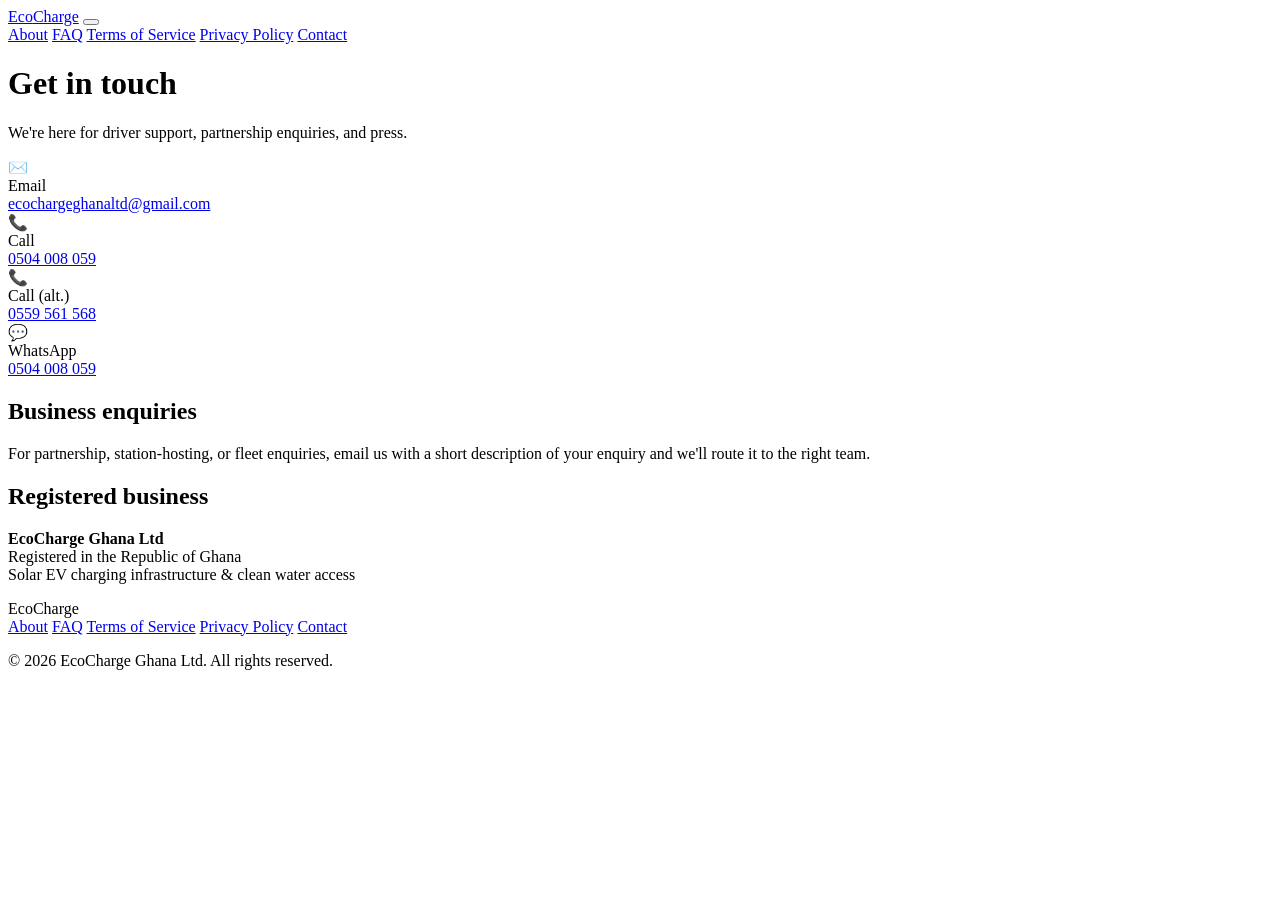
==== contact.html @ 5aa97f72 "Add files via upload" ====
<!DOCTYPE html>
<html lang="en">
<head>
<meta charset="UTF-8">
<meta name="viewport" content="width=device-width, initial-scale=1.0">
<title>Contact — EcoCharge Ghana</title>
<link rel="stylesheet" href="style.css">
</head>
<body>

<header class="site">
  <div class="nav-wrap">
    <a href="index.html" class="brand"><span class="dot"></span><span class="eco">Eco</span><span class="charge">Charge</span></a>
    <button class="nav-toggle" aria-label="Toggle menu" onclick="document.querySelector('nav.links').classList.toggle('open')">
      <span></span><span></span><span></span>
    </button>
    <nav class="links">
      <a href="index.html">About</a>
      <a href="faq.html">FAQ</a>
      <a href="terms.html">Terms of Service</a>
      <a href="privacy.html">Privacy Policy</a>
      <a href="contact.html" class="active">Contact</a>
    </nav>
  </div>
</header>

<main class="page">
  <h1 class="page-title">Get in touch</h1>
  <p class="subtitle">We're here for driver support, partnership enquiries, and press.</p>

  <div class="contact-grid">
    <div class="contact-card">
      <div class="icon-wrap">✉️</div>
      <div>
        <div class="label">Email</div>
        <div class="value"><a href="mailto:ecochargeghanaltd@gmail.com">ecochargeghanaltd@gmail.com</a></div>
      </div>
    </div>
    <div class="contact-card">
      <div class="icon-wrap">📞</div>
      <div>
        <div class="label">Call</div>
        <div class="value"><a href="tel:+233504008059">0504 008 059</a></div>
      </div>
    </div>
    <div class="contact-card">
      <div class="icon-wrap">📞</div>
      <div>
        <div class="label">Call (alt.)</div>
        <div class="value"><a href="tel:+233559561568">0559 561 568</a></div>
      </div>
    </div>
    <div class="contact-card">
      <div class="icon-wrap">💬</div>
      <div>
        <div class="label">WhatsApp</div>
        <div class="value"><a href="https://wa.me/233504008059" target="_blank" rel="noopener">0504 008 059</a></div>
      </div>
    </div>
  </div>

  <div class="divider"></div>

  <section class="block">
    <h2>Business enquiries</h2>
    <p>For partnership, station-hosting, or fleet enquiries, email us with a short description of your enquiry and we'll route it to the right team.</p>
  </section>

  <section class="block">
    <h2>Registered business</h2>
    <p><strong>EcoCharge Ghana Ltd</strong><br>Registered in the Republic of Ghana<br>Solar EV charging infrastructure &amp; clean water access</p>
  </section>
</main>

<footer class="site">
  <div class="footer-wrap">
    <div class="brand"><span class="dot"></span><span class="eco">Eco</span><span class="charge">Charge</span></div>
    <div class="footer-links">
      <a href="index.html">About</a>
      <a href="faq.html">FAQ</a>
      <a href="terms.html">Terms of Service</a>
      <a href="privacy.html">Privacy Policy</a>
      <a href="contact.html">Contact</a>
    </div>
  </div>
  <p class="footer-note">© 2026 EcoCharge Ghana Ltd. All rights reserved.</p>
</footer>

</body>
</html>
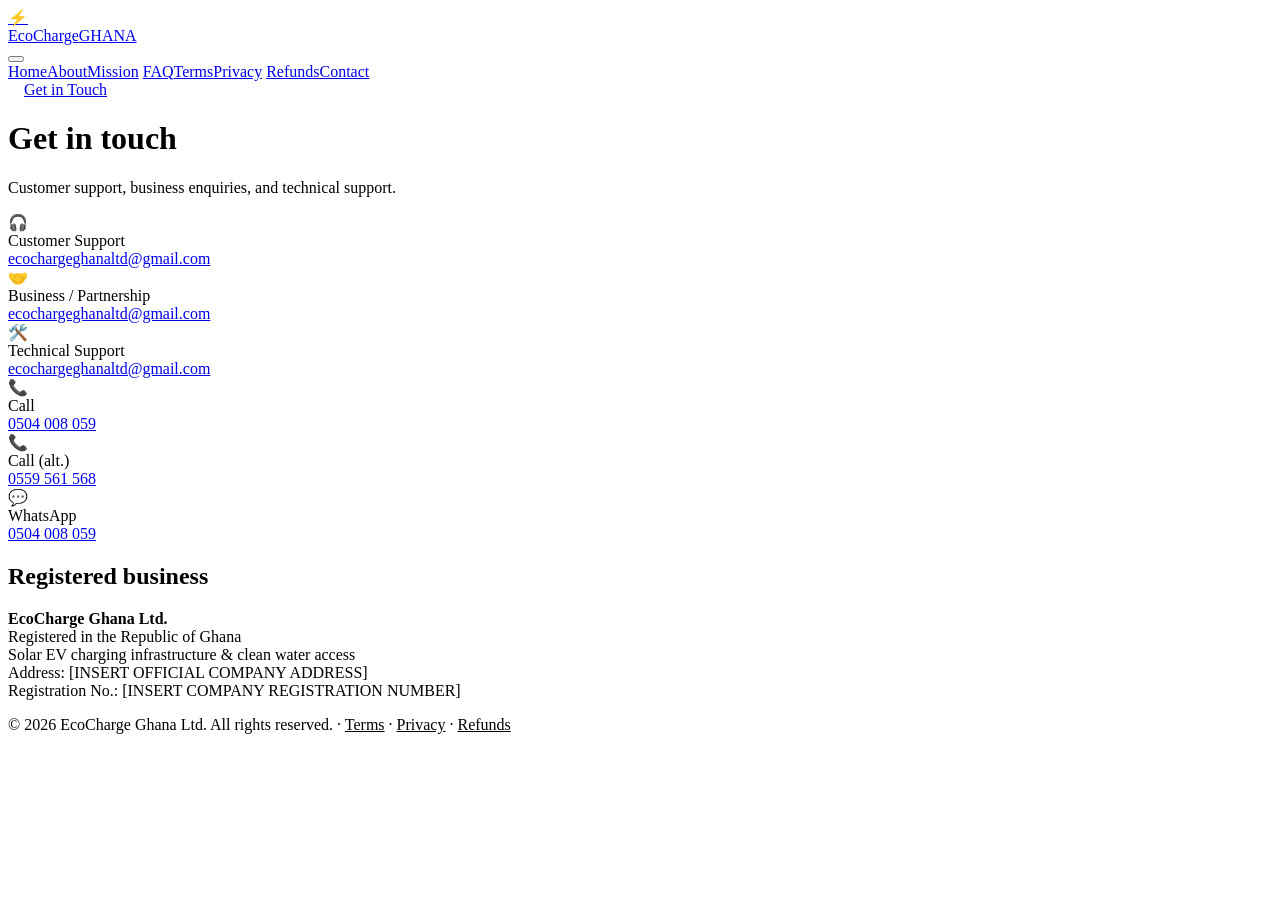
==== commit c4d0f5da: "Add files via upload" ====
--- a/contact.html
+++ b/contact.html
@@ -3,37 +3,48 @@
 <head>
 <meta charset="UTF-8">
 <meta name="viewport" content="width=device-width, initial-scale=1.0">
-<title>Contact — EcoCharge Ghana</title>
+<title>Contact — EcoCharge Ghana Ltd.</title>
 <link rel="stylesheet" href="style.css">
 </head>
 <body>
 
 <header class="site">
   <div class="nav-wrap">
-    <a href="index.html" class="brand"><span class="dot"></span><span class="eco">Eco</span><span class="charge">Charge</span></a>
-    <button class="nav-toggle" aria-label="Toggle menu" onclick="document.querySelector('nav.links').classList.toggle('open')">
-      <span></span><span></span><span></span>
-    </button>
+    <a href="index.html" class="brand"><div class="mark">⚡</div><div class="name">EcoCharge<span class="sub">GHANA</span></div></a>
+    <button class="nav-toggle" aria-label="Toggle menu" onclick="document.querySelector('nav.links').classList.toggle('open')"><span></span><span></span><span></span></button>
     <nav class="links">
-      <a href="index.html">About</a>
-      <a href="faq.html">FAQ</a>
-      <a href="terms.html">Terms of Service</a>
-      <a href="privacy.html">Privacy Policy</a>
-      <a href="contact.html" class="active">Contact</a>
+      <a href="index.html">Home</a><a href="index.html#about">About</a><a href="index.html#mission">Mission</a>
+      <a href="faq.html">FAQ</a><a href="terms.html">Terms</a><a href="privacy.html">Privacy</a>
+      <a href="refund.html">Refunds</a><a href="contact.html" class="active">Contact</a>
     </nav>
+    <a href="contact.html" class="btn btn-primary" style="margin-left:16px;">Get in Touch</a>
   </div>
 </header>
 
 <main class="page">
   <h1 class="page-title">Get in touch</h1>
-  <p class="subtitle">We're here for driver support, partnership enquiries, and press.</p>
+  <p class="subtitle">Customer support, business enquiries, and technical support.</p>
 
   <div class="contact-grid">
     <div class="contact-card">
-      <div class="icon-wrap">✉️</div>
+      <div class="icon-wrap">🎧</div>
       <div>
-        <div class="label">Email</div>
-        <div class="value"><a href="mailto:ecochargeghanaltd@gmail.com">ecochargeghanaltd@gmail.com</a></div>
+        <div class="label">Customer Support</div>
+        <div class="value"><a href="mailto:ecochargeghanaltd@gmail.com?subject=Customer%20Support">ecochargeghanaltd@gmail.com</a></div>
+      </div>
+    </div>
+    <div class="contact-card">
+      <div class="icon-wrap">🤝</div>
+      <div>
+        <div class="label">Business / Partnership</div>
+        <div class="value"><a href="mailto:ecochargeghanaltd@gmail.com?subject=Partnership%20Enquiry">ecochargeghanaltd@gmail.com</a></div>
+      </div>
+    </div>
+    <div class="contact-card">
+      <div class="icon-wrap">🛠️</div>
+      <div>
+        <div class="label">Technical Support</div>
+        <div class="value"><a href="mailto:ecochargeghanaltd@gmail.com?subject=Technical%20Support">ecochargeghanaltd@gmail.com</a></div>
       </div>
     </div>
     <div class="contact-card">
@@ -62,28 +73,17 @@
   <div class="divider"></div>
 
   <section class="block">
-    <h2>Business enquiries</h2>
-    <p>For partnership, station-hosting, or fleet enquiries, email us with a short description of your enquiry and we'll route it to the right team.</p>
-  </section>
-
-  <section class="block">
     <h2>Registered business</h2>
-    <p><strong>EcoCharge Ghana Ltd</strong><br>Registered in the Republic of Ghana<br>Solar EV charging infrastructure &amp; clean water access</p>
+    <p><strong>EcoCharge Ghana Ltd.</strong><br>
+    Registered in the Republic of Ghana<br>
+    Solar EV charging infrastructure &amp; clean water access<br>
+    Address: [INSERT OFFICIAL COMPANY ADDRESS]<br>
+    Registration No.: [INSERT COMPANY REGISTRATION NUMBER]</p>
   </section>
 </main>
 
 <footer class="site">
-  <div class="footer-wrap">
-    <div class="brand"><span class="dot"></span><span class="eco">Eco</span><span class="charge">Charge</span></div>
-    <div class="footer-links">
-      <a href="index.html">About</a>
-      <a href="faq.html">FAQ</a>
-      <a href="terms.html">Terms of Service</a>
-      <a href="privacy.html">Privacy Policy</a>
-      <a href="contact.html">Contact</a>
-    </div>
-  </div>
-  <p class="footer-note">© 2026 EcoCharge Ghana Ltd. All rights reserved.</p>
+  <div class="footer-bottom" style="max-width: var(--wide); margin: 0 auto;">© 2026 EcoCharge Ghana Ltd. All rights reserved. · <a href="terms.html" style="color:inherit;">Terms</a> · <a href="privacy.html" style="color:inherit;">Privacy</a> · <a href="refund.html" style="color:inherit;">Refunds</a></div>
 </footer>
 
 </body>
